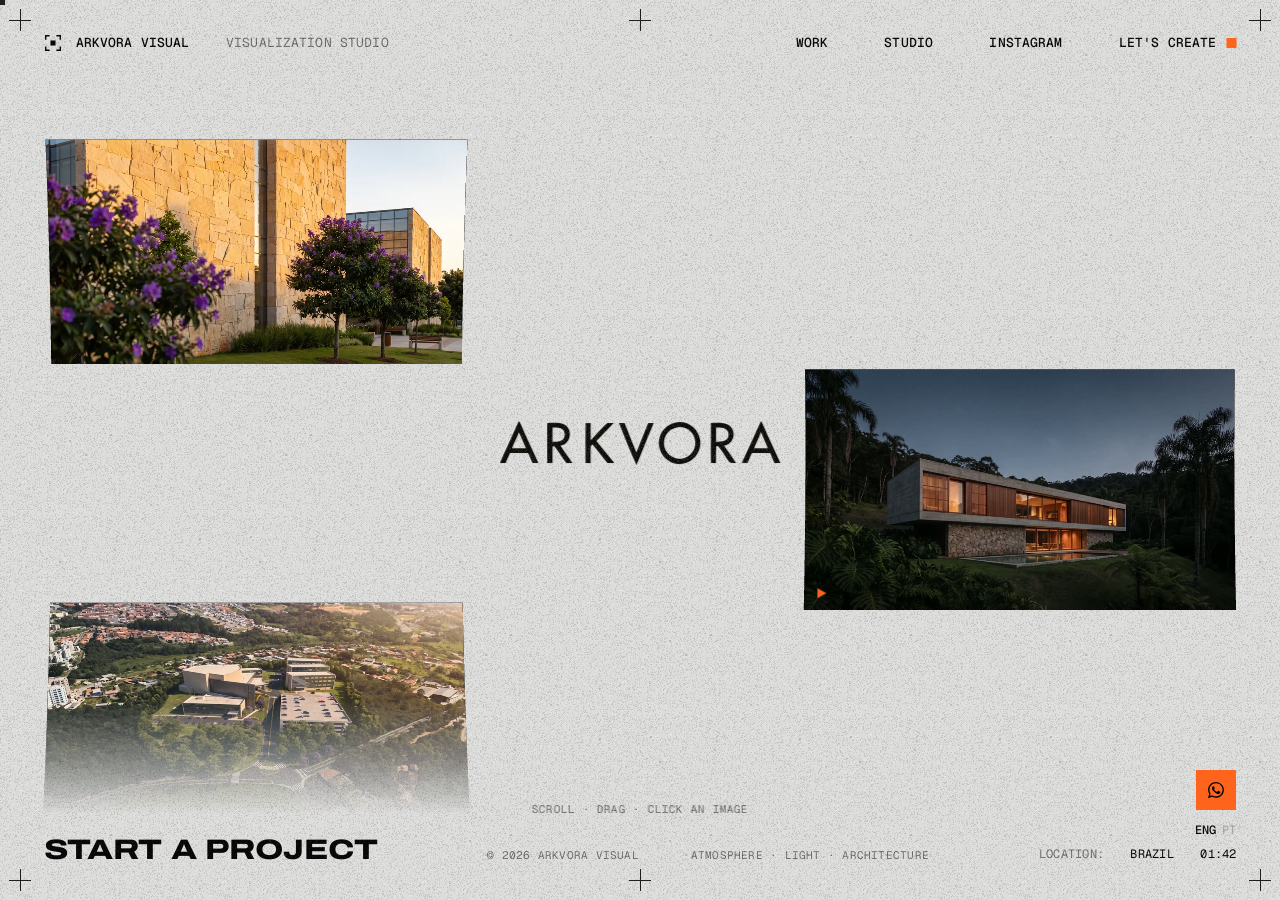
==== index.html @ 7d36c558 "Site Arkvora Visual - primeira publicação Co-Authored-By: Claude Opus 5.5 <noreply@anthropic.com>" ====
<!doctype html>
<html lang="en" data-lang="en">
<head>
  <meta charset="utf-8">
  <meta name="viewport" content="width=device-width, initial-scale=1, viewport-fit=cover">
  <title>Arkvora Visual · Atmosphere, light, architecture</title>
  <meta name="description" content="Arkvora Visual is an architectural visualization studio. Realistic, atmospheric images and films for architects, developers and designers. Brazil, working worldwide.">
  <meta property="og:title" content="Arkvora Visual · Atmosphere, light, architecture">
  <meta property="og:description" content="Realistic, atmospheric images and films for architecture.">
  <meta property="og:image" content="assets/video/poster.jpg">
  <meta name="theme-color" content="#DBDBDA">
  <link rel="icon" href="assets/favicon.svg" type="image/svg+xml">
  <link rel="preconnect" href="https://fonts.googleapis.com">
  <link rel="preconnect" href="https://fonts.gstatic.com" crossorigin>
  <link href="https://fonts.googleapis.com/css2?family=Archivo:wdth,wght@125,800&family=Inter+Tight:wght@400;500;600&family=Geist+Mono:wght@400;500&display=swap" rel="stylesheet">
  <link rel="stylesheet" href="estilo.css">
</head>
<body>

<!-- Loader: contador e a marca se montando -->
<div class="loader" aria-hidden="true">
  <img class="loader-marca" src="assets/logo-escura.svg" alt="">
  <span class="cantos loader-moldura"><i></i><i></i><i></i><i></i></span>
  <span class="loader-num">000</span>
</div>

<!-- Mesa: as imagens flutuam aqui (montadas pelo app.js) -->
<main class="mesa" aria-label="Selected work">
  <h1 class="marca-central">
    <img src="assets/logo.svg" alt="Arkvora">
    <span class="sr"><span lang="en">Architecture, before it exists.</span><span lang="pt">Arquitetura, antes de existir.</span></span>
  </h1>
  <p class="frase-central" aria-hidden="true"><span lang="en">Architecture, before it exists.</span><span lang="pt">Arquitetura, antes de existir.</span></p>
</main>

<div class="rotulo-hover" aria-hidden="true"><span class="rh-num"></span><span class="rh-nome"></span></div>
<div class="cursor" aria-hidden="true"><span></span></div>

<!-- Cruzes de enquadramento nos cantos e no meio do topo e da base -->
<div class="miras" aria-hidden="true"><i></i><i></i><i></i><i></i><i></i><i></i></div>

<header class="topo">
  <div class="topo-esq">
    <a href="#" class="monograma" aria-label="Arkvora, home" data-fechar>
      <svg viewBox="0 0 64 64" aria-hidden="true"><path class="mg-cantos" d="M6 20V6h14M44 6h14v14M58 44v14H44M20 58H6V44" fill="none" stroke="currentColor" stroke-width="5"/><rect class="mg-volume" x="23" y="23" width="18" height="18" fill="currentColor"/></svg>
    </a>
    <span class="topo-nome">Arkvora Visual <span class="topo-desc"><span lang="en">Visualization studio</span><span lang="pt">Estúdio de visualização</span></span></span>
  </div>
  <nav class="menu" aria-label="Main">
    <a href="#work" data-abrir="work"><span lang="en">Work</span><span lang="pt">Projetos</span></a>
    <a href="#studio" data-abrir="studio"><span lang="en">Studio</span><span lang="pt">Estúdio</span></a>
    <a href="" class="link-insta" target="_blank" rel="noopener">Instagram</a>
    <a href="#contact" data-abrir="contact" class="menu-cta"><span lang="en">Let's create</span><span lang="pt">Vamos criar</span><i aria-hidden="true"></i></a>
  </nav>
</header>

<footer class="base">
  <button type="button" class="pergunta" data-abrir="contact"><span lang="en">Start a project</span><span lang="pt">Comece um projeto</span></button>
  <p class="base-meio">© <span data-ano></span> Arkvora Visual <span class="sep"></span> <span lang="en">Atmosphere · Light · Architecture</span><span lang="pt">Atmosfera · Luz · Arquitetura</span></p>
  <div class="base-dir">
    <div class="idioma" role="group" aria-label="Language">
      <button type="button" data-set-lang="en" aria-pressed="true">Eng</button>
      <button type="button" data-set-lang="pt" aria-pressed="false">Pt</button>
    </div>
    <p class="relogio"><span class="rl-rot"><span lang="en">Location:</span><span lang="pt">Local:</span></span> <span><span lang="en">Brazil</span><span lang="pt">Brasil</span></span> <span data-relogio>--:--</span></p>
  </div>
</footer>

<p class="dica" aria-hidden="true"><span lang="en">scroll · drag · click an image</span><span lang="pt">role · arraste · clique numa imagem</span></p>

<!-- Painel de projeto -->
<section class="painel painel--projeto" id="projeto" role="dialog" aria-modal="true" aria-labelledby="pj-titulo" hidden>
  <div class="pj-topo">
    <span class="pj-num mono"></span>
    <h2 id="pj-titulo" class="pj-titulo"></h2>
    <dl class="ficha mono"></dl>
  </div>
  <div class="pj-galeria" data-cursor="drag"></div>
  <div class="pj-rodape mono">
    <button type="button" class="pj-ant">← <span lang="en">previous</span><span lang="pt">anterior</span></button>
    <span class="pj-contador"></span>
    <button type="button" class="pj-prox"><span lang="en">next project</span><span lang="pt">próximo projeto</span> →</button>
  </div>
  <button type="button" class="fechar mono" data-fechar aria-label="Close">close ×</button>
</section>

<!-- Painel índice de projetos (menu "Work") -->
<section class="painel painel--texto" id="work" role="dialog" aria-modal="true" aria-labelledby="wk-titulo" hidden>
  <div class="texto-grade">
    <p class="mono rotulo">— <span lang="en">Selected work</span><span lang="pt">Projetos selecionados</span></p>
    <h2 id="wk-titulo" class="sr"><span lang="en">Work</span><span lang="pt">Projetos</span></h2>
    <ol class="indice"></ol>
  </div>
  <img class="indice-previa" alt="" aria-hidden="true">
  <button type="button" class="fechar mono" data-fechar aria-label="Close">close ×</button>
</section>

<!-- Painel estúdio -->
<section class="painel painel--texto" id="studio" role="dialog" aria-modal="true" aria-labelledby="st-titulo" hidden>
  <!-- Manifesto em tela cheia: o texto fica parado e as palavras acendem com a rolagem -->
  <section class="mf" aria-labelledby="st-titulo">
    <div class="mf-palco">
      <p class="mono rotulo mf-rot">01 — <span lang="en">Manifesto</span><span lang="pt">Manifesto</span></p>
      <h2 id="st-titulo" class="mf-texto">
        <span lang="en">Every project begins as an idea only the architect can see. Our work is to make everyone else see it too. <em>We don't render buildings. We photograph what hasn't been built yet.</em> We choose the hour, the season, the side the light comes from, as a photographer would standing before the finished work. Artificial intelligence is a tool, not the author: it speeds up the process, but the eye remains an architect's. We work alongside offices, never in their place. The project is yours; we make sure it convinces before the first stone is laid.</span>
        <span lang="pt">Todo projeto começa como uma ideia que só o arquiteto consegue ver. Nosso trabalho é fazer os outros verem também. <em>Não renderizamos prédios. Fotografamos o que ainda não foi construído.</em> Escolhemos a hora do dia, a estação, o lado de onde vem a luz, como faria um fotógrafo diante da obra pronta. A inteligência artificial é ferramenta, não autora: ela acelera o processo, mas o olhar continua sendo de arquiteto. Trabalhamos ao lado dos escritórios, nunca no lugar deles. O projeto é seu; nós cuidamos para que ele convença antes da primeira pedra.</span>
      </h2>
      <div class="mf-pe mono">
        <span class="mf-assina"><span lang="en">Atmosphere · Light · Architecture</span><span lang="pt">Atmosfera · Luz · Arquitetura</span></span>
        <span class="mf-prog" aria-hidden="true"><i></i></span>
        <span class="mf-dica"><span lang="en">scroll</span><span lang="pt">role</span> ↓</span>
      </div>
    </div>
  </section>

  <div class="texto-grade">
    <!-- Filme manifesto: vídeo vertical (9:16) com som -->
    <div class="manif">
      <div class="manif-texto">
        <p class="mono rotulo">02 — <span lang="en">Film</span><span lang="pt">Filme</span></p>
        <p class="manif-chamada"><span lang="en">The manifesto, out loud.</span><span lang="pt">O manifesto, em voz alta.</span></p>
        <p class="corpo"><span lang="en">How we see architecture before it exists.</span><span lang="pt">Como vemos a arquitetura antes de ela existir.</span></p>
      </div>
      <figure class="manif-video">
        <!-- Português: legenda gravada no vídeo. Inglês: versão dublada, legenda pelo site (track). O app.js troca pelo idioma. -->
        <video class="st-video" src="assets/video/manifesto-falado.mp4" poster="assets/video/manifesto-falado.jpg" muted loop playsinline preload="metadata"
               data-pt="assets/video/manifesto-falado" data-en="assets/video/manifesto-falado-en"
               aria-label="Arkvora Visual manifesto film"></video>
        <button type="button" class="manif-play mono" aria-label="Play with sound"><i aria-hidden="true"></i><span lang="en">Play with sound</span><span lang="pt">Ver com som</span></button>
        <button type="button" class="manif-som mono" aria-pressed="true" hidden><span class="som-on"><span lang="en">Sound on</span><span lang="pt">Som ligado</span></span><span class="som-off"><span lang="en">Sound off</span><span lang="pt">Sem som</span></span></button>
        <span class="manif-barra" aria-hidden="true"><i></i></span>
        <figcaption class="mono"><span lang="en">Manifesto film · English version</span><span lang="pt">Filme manifesto · em português</span></figcaption>
      </figure>
    </div>

    <p class="mono rotulo">03 — <span lang="en">Values</span><span lang="pt">Valores</span></p>
    <ul class="lista">
      <li><strong><span lang="en">Precision</span><span lang="pt">Precisão</span></strong><span><span lang="en">Architecture represented with technical fidelity.</span><span lang="pt">Arquitetura representada com fidelidade técnica.</span></span></li>
      <li><strong><span lang="en">Atmosphere</span><span lang="pt">Atmosfera</span></strong><span><span lang="en">Images that convey sensation and place.</span><span lang="pt">Imagens que transmitem sensação e ambiente.</span></span></li>
      <li><strong><span lang="en">Narrative</span><span lang="pt">Narrativa</span></strong><span><span lang="en">Every image tells a story about the space.</span><span lang="pt">Cada imagem conta uma história sobre o espaço.</span></span></li>
      <li><strong><span lang="en">Aesthetics</span><span lang="pt">Estética</span></strong><span><span lang="en">Composition treated as architectural photography.</span><span lang="pt">Composição tratada como fotografia arquitetônica.</span></span></li>
    </ul>

    <p class="mono rotulo">04 — <span lang="en">Services</span><span lang="pt">Serviços</span></p>
    <ul class="lista">
      <li><strong><span lang="en">Stills</span><span lang="pt">Imagens</span></strong><span><span lang="en">Exterior views with real light, season and time of day.</span><span lang="pt">Vistas externas com luz real, estação e hora do dia.</span></span></li>
      <li><strong><span lang="en">Films</span><span lang="pt">Filmes</span></strong><span><span lang="en">Cinematic films and reels, from drone to detail.</span><span lang="pt">Filmes e reels cinematográficos, do drone ao detalhe.</span></span></li>
      <li><strong><span lang="en">Interiors</span><span lang="pt">Interiores</span></strong><span><span lang="en">Materials, joinery and lighting shown as they will feel.</span><span lang="pt">Materiais, marcenaria e iluminação como vão ser sentidos.</span></span></li>
      <li><strong><span lang="en">Campaigns</span><span lang="pt">Campanhas</span></strong><span><span lang="en">Launch packages for developers: stills, film and social.</span><span lang="pt">Pacotes de lançamento para incorporadoras: imagem, filme e redes.</span></span></li>
    </ul>

    <p class="mono rotulo">05 — <span lang="en">Process</span><span lang="pt">Processo</span></p>
    <ol class="lista lista--num">
      <li><strong>Briefing</strong><span><span lang="en">Drawings, model and references. We agree on views and deadline.</span><span lang="pt">Desenhos, modelo e referências. Combinamos vistas e prazo.</span></span></li>
      <li><strong><span lang="en">Master view</span><span lang="pt">Mestra</span></strong><span><span lang="en">One hero image sets light, materials and mood.</span><span lang="pt">Uma imagem principal define luz, materiais e clima.</span></span></li>
      <li><strong><span lang="en">Views</span><span lang="pt">Vistas</span></strong><span><span lang="en">The approved look extends to every other view and film.</span><span lang="pt">O visual aprovado se estende às outras vistas e ao filme.</span></span></li>
      <li><strong><span lang="en">Delivery</span><span lang="pt">Entrega</span></strong><span><span lang="en">Final files in 4K, ready for print, web and social.</span><span lang="pt">Arquivos finais em 4K, prontos para impressão, web e redes.</span></span></li>
    </ol>
    <button type="button" class="pergunta pergunta--painel" data-abrir="contact"><span lang="en">start a project?</span><span lang="pt">vamos começar?</span></button>
  </div>
  <button type="button" class="fechar mono" data-fechar aria-label="Close">close ×</button>
</section>

<!-- Painel contato -->
<section class="painel painel--texto" id="contact" role="dialog" aria-modal="true" aria-labelledby="ct-titulo" hidden>
  <div class="texto-grade">
    <p class="mono rotulo">— <span lang="en">Contact</span><span lang="pt">Contato</span></p>
    <h2 id="ct-titulo" class="manifesto"><span lang="en">Start a project.</span><span lang="pt">Comece um projeto.</span></h2>
    <p class="corpo"><span lang="en">Send the basics. We reply within one business day.</span><span lang="pt">Mande o básico. Respondemos em até um dia útil.</span></p>
    <form class="form" novalidate>
      <label class="campo"><span><span lang="en">Name</span><span lang="pt">Nome</span></span><input name="nome" autocomplete="name" required></label>
      <label class="campo"><span><span lang="en">Office</span><span lang="pt">Escritório</span></span><input name="escritorio" autocomplete="organization"></label>
      <label class="campo"><span>E-mail</span><input name="email" type="email" autocomplete="email" required></label>
      <label class="campo"><span><span lang="en">Project type</span><span lang="pt">Tipo de projeto</span></span>
        <select name="tipo"><option>Exterior</option><option>Interior</option><option>Film / Filme</option><option>Campaign / Campanha</option></select></label>
      <label class="campo campo--inteiro"><span><span lang="en">Deadline</span><span lang="pt">Prazo</span></span><input name="prazo"></label>
      <label class="campo campo--inteiro"><span><span lang="en">Message</span><span lang="pt">Mensagem</span></span><textarea name="mensagem" rows="3" required></textarea></label>
      <input type="text" name="_honey" class="pote" tabindex="-1" autocomplete="off" aria-hidden="true">
      <button type="submit" class="enviar campo--inteiro"><span lang="en">send →</span><span lang="pt">enviar →</span></button>
      <p class="form-status mono campo--inteiro" role="status" aria-live="polite"></p>
    </form>
    <ul class="canais mono">
      <li><a href="mailto:contato.arkvora@gmail.com">contato.arkvora@gmail.com</a></li>
      <li><a class="link-whats" target="_blank" rel="noopener">whatsapp +55 24 99224-3750</a></li>
      <li><a class="link-insta" target="_blank" rel="noopener">@arkvora.visual</a></li>
    </ul>
  </div>
  <button type="button" class="fechar mono" data-fechar aria-label="Close">close ×</button>
</section>

<a class="whats" target="_blank" rel="noopener" aria-label="WhatsApp">
  <svg viewBox="0 0 32 32" aria-hidden="true"><path fill="currentColor" d="M16 3C9 3 3.3 8.6 3.3 15.6c0 2.4.7 4.7 1.9 6.7L3 29l6.9-2.1c1.9 1 4 1.6 6.1 1.6 7 0 12.7-5.6 12.7-12.6S23 3 16 3Zm0 23.1c-1.9 0-3.8-.5-5.4-1.5l-.4-.2-4.1 1.2 1.3-4-.3-.4a10.4 10.4 0 0 1-1.6-5.6C5.5 9.8 10.2 5.2 16 5.2s10.5 4.6 10.5 10.4S21.8 26.1 16 26.1Zm5.8-7.8c-.3-.2-1.9-.9-2.2-1-.3-.1-.5-.2-.7.2-.2.3-.8 1-1 1.2-.2.2-.4.2-.7.1-.3-.2-1.3-.5-2.5-1.6-.9-.8-1.6-1.8-1.7-2.1-.2-.3 0-.5.1-.6l.5-.6.3-.5c.1-.2 0-.4 0-.6l-1-2.4c-.3-.6-.5-.5-.7-.5h-.6c-.2 0-.6.1-.9.4-.3.3-1.2 1.1-1.2 2.8s1.2 3.2 1.4 3.4c.2.2 2.4 3.6 5.7 5 .8.4 1.4.6 1.9.7.8.3 1.6.2 2.2.1.7-.1 1.9-.8 2.2-1.5.3-.7.3-1.4.2-1.5-.1-.2-.3-.3-.6-.4Z"/></svg>
</a>

<script src="assets/midia.js"></script>
<script src="config.js"></script>
<script src="app.js"></script>
</body>
</html>
---- estilo.css ----
/* Arkvora v4 · mesa de fotos e takes, visual inspirado na runrobrun */
:root {
  --fundo: #EDEBE6;
  --tinta: #0E0E0C;
  --cinza: #8A8780;
  --cinza-claro: #C9C6BF;
  --acento: #C8A46A;
  --sans: "Geist", system-ui, sans-serif;
  --mono: "Geist Mono", ui-monospace, monospace;
  --serif: "Instrument Serif", Georgia, serif;
  --m: clamp(16px, 1.6vw, 28px);
  --ease: cubic-bezier(.2, .7, .1, 1);
}
*, *::before, *::after { box-sizing: border-box; }
html, body { margin: 0; height: 100%; }
body {
  background: var(--fundo); color: var(--tinta);
  font: 500 13px/1.35 var(--sans); letter-spacing: -.01em;
  overflow: hidden; overscroll-behavior: none; -webkit-font-smoothing: antialiased;
}
a { color: inherit; text-decoration: none; }
button { font: inherit; color: inherit; background: none; border: 0; padding: 0; cursor: pointer; }
img, video { display: block; max-width: 100%; }
.mono { font-family: var(--mono); font-weight: 400; letter-spacing: 0; }
.sr { position: absolute; width: 1px; height: 1px; overflow: hidden; clip: rect(0 0 0 0); white-space: nowrap; }
html:not([data-lang="pt"]) [lang="pt"], html[data-lang="pt"] [lang="en"] { display: none !important; }
:focus-visible { outline: 1px solid var(--acento); outline-offset: 3px; }

/* Grão leve de papel */
body::after {
  content: ""; position: fixed; inset: 0; z-index: 80; pointer-events: none; opacity: .05;
  background-image: url("data:image/svg+xml,%3Csvg xmlns='http://www.w3.org/2000/svg' width='160' height='160'%3E%3Cfilter id='n'%3E%3CfeTurbulence type='fractalNoise' baseFrequency='.9' numOctaves='2'/%3E%3C/filter%3E%3Crect width='100%25' height='100%25' filter='url(%23n)'/%3E%3C/svg%3E");
}

/* ── Mesa ─────────────────────────────────────────────────────────────── */
.mesa { position: fixed; inset: 0; overflow: hidden; cursor: grab; touch-action: none; background: var(--fundo); }
.mesa.arrastando { cursor: grabbing; }
.peca {
  position: absolute; left: 0; top: 0; margin: 0; padding: 0; border: 0; background: var(--cinza-claro);
  will-change: transform; cursor: pointer; overflow: hidden; transform-origin: 50% 50%; backface-visibility: hidden;
  transition: opacity .5s var(--ease), filter .5s var(--ease);
}
.peca img, .peca video, .peca canvas { position: absolute; inset: 0; width: 100%; height: 100%; object-fit: cover; }
.peca canvas { image-rendering: pixelated; pointer-events: none; }
.peca canvas.gl { image-rendering: auto; z-index: 1; }
.peca.gl-on { background: transparent; }
.peca.gl-on > img, .peca.gl-on > video { opacity: 0; }
.mesa.focando .peca:not(.ativa) { opacity: .72; filter: grayscale(.5); }
.peca--video::after { content: "▶"; position: absolute; left: 8px; bottom: 6px; font: 10px var(--mono); color: #fff; mix-blend-mode: difference; }

.marca-central {
  position: absolute; left: 50%; top: 50%; z-index: 2; margin: 0;
  width: min(22vw, 340px); transform: translate(-50%, -50%);
  mix-blend-mode: difference; pointer-events: none;
}
.marca-central img { width: 100%; height: auto; display: block; }
.marca-central { opacity: 0; }
.marca-central.viva { opacity: 1; }
.marca-fatia { position: absolute; left: 0; top: 0; opacity: 0; will-change: transform, clip-path; }
.frase-central { opacity: 0; transition: opacity .8s var(--ease) .1s; }
.marca-pousou .frase-central { opacity: 1; }
.frase-central {
  position: absolute; left: 50%; top: calc(50% + min(2.2vw, 34px)); z-index: 2; margin: 0;
  transform: translateX(-50%); font: 400 12px var(--mono); color: var(--fundo);
  mix-blend-mode: difference; pointer-events: none; white-space: nowrap;
}

/* Rótulo que segue o cursor sobre uma imagem */
.rotulo-hover {
  position: fixed; left: 0; top: 0; z-index: 30; pointer-events: none;
  display: flex; gap: 8px; font: 500 12px var(--sans); color: var(--tinta);
  background: var(--fundo); padding: 4px 7px; opacity: 0; transition: opacity .25s;
}
.rotulo-hover.visivel { opacity: 1; }
.rh-num { font-family: var(--mono); color: var(--cinza); }

/* Cursor */
.cursor { position: fixed; left: 0; top: 0; z-index: 90; pointer-events: none; width: 10px; height: 10px; margin: -5px 0 0 -5px; }
.cursor span { display: block; width: 100%; height: 100%; background: var(--tinta); mix-blend-mode: difference; transition: transform .3s var(--ease); }
.cursor.sobre span { transform: scale(2.2); background: var(--acento); }
@media (hover: none), (pointer: coarse) { .cursor, .rotulo-hover { display: none; } }
@media (hover: hover) and (pointer: fine) { .mesa, .peca, .pj-galeria { cursor: none; } }

/* ── Topo e base ──────────────────────────────────────────────────────── */
.topo, .base { position: fixed; left: 0; right: 0; z-index: 40; display: flex; justify-content: space-between; padding: var(--m); pointer-events: none; }
.topo { top: 0; align-items: flex-start; }
.base { bottom: 0; align-items: flex-end; padding-bottom: max(var(--m), env(safe-area-inset-bottom)); }
.topo > *, .base > * { pointer-events: auto; }
.monograma { width: 22px; height: 22px; display: block; }
.monograma svg { width: 100%; height: 100%; }
.monograma svg * { transform-box: view-box; transform-origin: 50% 50%; transition: transform .5s var(--ease); }
.monograma:hover .mg-cantos, .monograma:focus-visible .mg-cantos { transform: scale(.82); }
.monograma:hover .mg-volume, .monograma:focus-visible .mg-volume { transform: scale(1.12); }
@media (prefers-reduced-motion: reduce) { .monograma svg * { transition: none; } }
.menu { display: flex; gap: .55em; font-size: 14px; font-weight: 600; }
.menu a { position: relative; transition: color .3s; }
.menu a:hover, .menu a[aria-current] { color: var(--cinza); }
.pergunta { font: 600 clamp(22px, 2vw, 30px)/1 var(--sans); letter-spacing: -.03em; transition: color .3s; }
.pergunta:hover { color: var(--acento); }
.base-meio { margin: 0; font: 400 10px var(--mono); color: var(--cinza); align-self: flex-end; }
.sep { margin: 0 .5em; }
.base-dir { display: grid; justify-items: end; gap: 4px; font: 400 10px var(--mono); }
.idioma { display: flex; gap: 6px; }
.idioma button { font: 500 10px var(--mono); color: var(--cinza-claro); }
.idioma button[aria-pressed="true"] { color: var(--tinta); }
.relogio { margin: 0; }
.dica { position: fixed; left: 50%; bottom: calc(var(--m) + 34px); transform: translateX(-50%); z-index: 40; margin: 0; font: 400 10px var(--mono); color: var(--cinza); transition: opacity .6s; pointer-events: none; }
.dica.some { opacity: 0; }
@media (max-width: 760px) {
  .base-meio { display: none; }
  .menu { font-size: 13px; }
}

/* ── Loader ───────────────────────────────────────────────────────────── */
.loader { position: fixed; inset: 0; z-index: 100; background: var(--fundo); display: grid; place-items: center; transition: clip-path 1.1s var(--ease); clip-path: inset(0 0 0 0); }
.loader.saiu { clip-path: inset(0 0 100% 0); }
.loader-marca { width: min(46vw, 760px); clip-path: inset(0 100% 0 0); transition: clip-path 1.2s var(--ease); }
.loader.montando .loader-marca { clip-path: inset(0 0 0 0); }
.loader-num { position: absolute; left: var(--m); bottom: var(--m); font: 400 clamp(48px, 8vw, 120px)/1 var(--mono); letter-spacing: -.04em; }

/* ── Moldura (cantos do visor), compartilhada ───────────────────────── */
.cantos { position: absolute; pointer-events: none; --cl: 18px; --cw: 2px; }
.cantos i { position: absolute; width: var(--cl); height: var(--cl); border: 0 solid currentColor; }
.cantos i:nth-child(1) { left: 0; top: 0; border-width: var(--cw) 0 0 var(--cw); }
.cantos i:nth-child(2) { right: 0; top: 0; border-width: var(--cw) var(--cw) 0 0; }
.cantos i:nth-child(3) { right: 0; bottom: 0; border-width: 0 var(--cw) var(--cw) 0; }
.cantos i:nth-child(4) { left: 0; bottom: 0; border-width: 0 0 var(--cw) var(--cw); }

/* Loader: a moldura sai das bordas da tela e fecha sobre o nome conforme o contador sobe */
.loader { --p: 0; --lw: min(46vw, 760px); }
.loader-moldura {
  --cl: clamp(22px, 2.6vw, 44px); --cw: 3px;
  --fx: calc((100vw - var(--lw)) / 2 - 3vw); --fy: calc((100vh - var(--lw) * .1616) / 2 - 3vw);
  left: calc(var(--m) + (var(--fx) - var(--m)) * var(--p)); right: calc(var(--m) + (var(--fx) - var(--m)) * var(--p));
  top: calc(var(--m) + (var(--fy) - var(--m)) * var(--p)); --b0: calc(var(--m) + clamp(48px, 8vw, 120px) + 16px);
  bottom: calc(var(--b0) + (var(--fy) - var(--b0)) * var(--p));
  transition: opacity .4s;
}
.loader.saiu .loader-moldura { opacity: 0; }

/* Hover nas fotos: os cantos entram e enquadram a imagem */
.peca .cantos { inset: 22px; z-index: 2; color: #fff; mix-blend-mode: difference; opacity: 0; transition: inset .5s var(--ease), opacity .35s; }
.peca.ativa .cantos { inset: 10px; opacity: 1; }
@media (prefers-reduced-motion: reduce) { .peca .cantos { transition: opacity .2s; } }

/* ── Painéis ──────────────────────────────────────────────────────────── */
.painel {
  position: fixed; inset: 0; z-index: 60; background: var(--fundo); overflow-y: auto; overscroll-behavior: contain;
  clip-path: inset(var(--ci, 50% 50% 50% 50%)); transition: clip-path .9s var(--ease);
}
.painel.aberto { clip-path: inset(0 0 0 0); }
.painel[hidden] { display: none; }
.fechar { position: fixed; top: var(--m); right: var(--m); z-index: 2; font-size: 12px; background: var(--fundo); padding: 4px 6px; }
.fechar:hover { color: var(--acento); }

/* Projeto */
.painel--projeto { display: grid; grid-template-rows: auto 1fr auto; overflow: hidden; }
.pj-topo { display: grid; grid-template-columns: 1fr auto; align-items: end; gap: 8px 40px; padding: calc(var(--m) + 44px) var(--m) 24px; }
.pj-num { grid-column: 1 / -1; font-size: 12px; color: var(--cinza); }
.pj-titulo { margin: 0; font: 400 clamp(44px, 7vw, 120px)/.9 var(--serif); letter-spacing: -.02em; }
.ficha { display: grid; grid-template-columns: auto auto; gap: 3px 16px; margin: 0; font-size: 11px; }
.ficha dt { color: var(--cinza); text-transform: uppercase; }
.ficha dd { margin: 0; }
.pj-galeria { display: flex; gap: 12px; padding: 0 var(--m); overflow-x: auto; overflow-y: hidden; scrollbar-width: none; align-items: stretch; min-height: 0; }
.pj-galeria::-webkit-scrollbar { display: none; }
.pj-galeria figure { flex: 0 0 auto; margin: 0; height: 100%; position: relative; overflow: hidden; background: var(--cinza-claro); }
.pj-galeria img { height: 100%; width: auto; max-width: none; object-fit: cover; user-select: none; -webkit-user-drag: none; }
.pj-galeria figcaption { position: absolute; left: 8px; bottom: 6px; font: 10px var(--mono); color: #fff; mix-blend-mode: difference; }
.pj-rodape { display: flex; justify-content: space-between; align-items: center; padding: 16px var(--m) calc(var(--m) + 4px); font-size: 12px; }
.pj-rodape button:hover { color: var(--acento); }
.pj-contador { color: var(--cinza); }
@media (max-width: 760px) {
  .pj-topo { grid-template-columns: 1fr; }
  .pj-galeria { scroll-snap-type: x mandatory; }
  .pj-galeria figure { scroll-snap-align: center; }
}

/* Texto (estúdio e contato) */
.texto-grade { width: min(980px, 100%); margin: 0 auto; padding: calc(var(--m) + 80px) var(--m) 120px; }
.rotulo { font-size: 11px; color: var(--cinza); margin: 64px 0 18px; text-transform: uppercase; }
.rotulo:first-child { margin-top: 0; }
.manifesto { margin: 0 0 28px; font: 400 clamp(40px, 6vw, 92px)/.98 var(--serif); letter-spacing: -.02em; text-wrap: balance; }
.corpo { max-width: 560px; font: 400 17px/1.5 var(--sans); color: #3a3935; margin: 0; }
.st-video { width: 100%; aspect-ratio: 16 / 9; object-fit: cover; margin-top: 48px; background: var(--cinza-claro); }
.lista { list-style: none; margin: 0; padding: 0; border-top: 1px solid var(--cinza-claro); }
.lista li { display: grid; grid-template-columns: minmax(140px, 260px) 1fr; gap: 6px 24px; padding: 16px 0; border-bottom: 1px solid var(--cinza-claro); font: 400 15px/1.45 var(--sans); }
.lista strong { font: 400 28px/1 var(--serif); }
.lista span { color: #3a3935; }
.lista--num { counter-reset: n; }
.lista--num strong::before { counter-increment: n; content: counter(n, decimal-leading-zero) "  "; font: 400 11px var(--mono); color: var(--cinza); vertical-align: middle; }
.pergunta--painel { margin-top: 72px; font-size: clamp(32px, 4vw, 56px); }
@media (max-width: 640px) { .lista li { grid-template-columns: 1fr; } }

.form { display: grid; grid-template-columns: 1fr 1fr; gap: 18px 24px; margin-top: 40px; }
.campo { display: grid; gap: 6px; font: 400 11px var(--mono); color: var(--cinza); text-transform: uppercase; }
.campo--inteiro { grid-column: 1 / -1; }
.campo input, .campo textarea, .campo select {
  font: 500 17px var(--sans); color: var(--tinta); text-transform: none; background: transparent;
  border: 0; border-bottom: 1px solid var(--cinza-claro); border-radius: 0; padding: 8px 0; resize: vertical; width: 100%;
}
.campo input:focus, .campo textarea:focus, .campo select:focus { outline: none; border-bottom-color: var(--tinta); }
.campo.erro input, .campo.erro textarea { border-bottom-color: #c0564a; }
.enviar { justify-self: start; font: 600 clamp(26px, 3vw, 40px)/1 var(--sans); letter-spacing: -.03em; margin-top: 12px; transition: color .3s; }
.enviar:hover { color: var(--acento); }
.enviar[disabled] { opacity: .5; }
.pote { position: absolute; left: -9999px; }
.form-status { min-height: 1.2em; margin: 0; font-size: 12px; }
.form-status.ok { color: #7a6233; }
.form-status.falha { color: #c0564a; }
.canais { list-style: none; display: flex; flex-wrap: wrap; gap: 8px 28px; margin: 56px 0 0; padding: 18px 0 0; border-top: 1px solid var(--cinza-claro); font-size: 12px; }
.canais a:hover { color: var(--acento); }
@media (max-width: 640px) { .form { grid-template-columns: 1fr; } }

/* WhatsApp: discreto, quadrado, no canto */
.whats {
  position: fixed; right: var(--m); bottom: calc(var(--m) + 46px); z-index: 45;
  width: 40px; height: 40px; display: grid; place-items: center; background: var(--tinta); color: var(--fundo);
  transition: background .3s, transform .3s var(--ease);
}
.whats:hover { background: #25d366; transform: translateY(-2px); }
.whats svg { width: 20px; height: 20px; }
body.painel-aberto .whats { opacity: 0; pointer-events: none; }

@media (prefers-reduced-motion: reduce) {
  *, *::before, *::after { transition-duration: .01ms !important; animation: none !important; }
}

/* Menu e rodapé invertem a cor sobre as fotos (legíveis em qualquer fundo) */
.topo, .base, .dica { mix-blend-mode: difference; color: var(--fundo); }
.base-meio, .dica, .idioma button { color: #77746d; }
.idioma button[aria-pressed="true"] { color: var(--fundo); }
.menu a:hover, .pergunta:hover { color: var(--fundo); opacity: .55; }

@media (max-width: 760px) { .marca-central { width: 46vw; } .frase-central { top: calc(50% + 6vw); } }


/* ══ v4 ═════════════════════════════════════════════════════════════════ */
:root {
  --fundo: #DBDBDA;
  --tinta: #1F1F1E;
  --preto: #050505;
  --cinza: #6F6F6C;
  --cinza-claro: #A9A9A6;
  --acento: #B8894A;
  --sans: "Inter Tight", system-ui, sans-serif;
  --display: "Archivo", "Inter Tight", sans-serif;
  --m: clamp(16px, 3.4vw, 50px);
}
body { font: 500 13px/1.35 var(--sans); }
body::after { opacity: .07; }

/* Cruzes "+" nos cantos e no centro do topo e da base */
.miras { position: fixed; inset: 0; z-index: 41; pointer-events: none; }
.miras i { position: absolute; width: 22px; height: 22px; margin: -11px 0 0 -11px; }
.miras i::before, .miras i::after { content: ""; position: absolute; background: var(--tinta); }
.miras i::before { left: 50%; top: 0; width: 1px; height: 100%; }
.miras i::after { top: 50%; left: 0; height: 1px; width: 100%; }
.miras i:nth-child(1) { left: 20px; top: 20px; }
.miras i:nth-child(2) { left: 50%; top: 20px; }
.miras i:nth-child(3) { left: calc(100% - 20px); top: 20px; }
.miras i:nth-child(4) { left: 20px; top: calc(100% - 20px); }
.miras i:nth-child(5) { left: 50%; top: calc(100% - 20px); }
.miras i:nth-child(6) { left: calc(100% - 20px); top: calc(100% - 20px); }

/* Topo: tudo em mono caixa alta, espaçado, sem vírgulas */
.topo { padding: 34px var(--m) 0; align-items: center; }
.topo-esq { display: flex; align-items: center; gap: 14px; }
.monograma { width: 18px; height: 18px; }
.topo-nome, .menu, .base-meio, .base-dir, .rotulo-hover, .dica, .pj-num, .ficha, .pj-rodape, .fechar, .rotulo, .canais, .form-status {
  font-family: var(--mono); text-transform: uppercase;
}
.topo-nome { font-size: 13px; font-weight: 500; letter-spacing: .01em; color: var(--tinta); }
.topo-desc { margin-left: 2.2em; color: var(--cinza); font-weight: 400; }
.menu { gap: clamp(28px, 4.4vw, 64px); font-size: 13px; font-weight: 500; letter-spacing: .01em; }
.menu a { display: inline-flex; align-items: center; gap: 10px; }
.menu a:hover { color: var(--cinza); }
.menu-cta i { width: 10px; height: 10px; background: var(--acento); display: inline-block; }

/* Base */
.base { padding: 0 var(--m) 38px; align-items: flex-end; }
.pergunta { font: 800 clamp(20px, 2.2vw, 34px)/.9 var(--display); font-stretch: 125%; text-transform: uppercase; letter-spacing: -.01em; color: var(--preto); }
.pergunta:hover { color: var(--acento); }
.base-meio { font-size: 11px; color: var(--cinza); letter-spacing: .02em; }
.base-meio .sep { display: inline-block; width: 2.4em; }
.base-dir { font-size: 12px; gap: 8px; letter-spacing: .02em; }
.relogio { display: flex; gap: 2.2em; }
.rl-rot { color: var(--cinza); }
.idioma button { font-size: 12px; text-transform: uppercase; color: var(--cinza-claro); }
.idioma button[aria-pressed="true"] { color: var(--tinta); }
.dica { font-size: 11px; bottom: 44px; letter-spacing: .02em; }

/* Marca central: sempre por cima das peças, com a interferência */
.marca-central, .frase-central { z-index: 6; }
.frase-central { font-size: 12px; text-transform: uppercase; letter-spacing: .04em; }

/* Rótulo do hover */
.rotulo-hover { font-size: 11px; font-weight: 500; letter-spacing: .02em; background: var(--fundo); color: var(--tinta); padding: 5px 8px; }

/* Peças: nuvem de pontos ultrapassa a borda da foto */
.peca { background: #cfcfcd; }
.peca.gl-on { overflow: visible; background: transparent; }
.peca canvas.gl { inset: auto; left: -15%; top: -15%; width: 130%; height: 130%; z-index: 1; }
.peca.gl-on .cantos { opacity: 0; }

/* Painéis */
.manifesto { font-family: var(--display); font-stretch: 125%; font-weight: 800; text-transform: uppercase; letter-spacing: -.01em; line-height: .95; }
.pj-titulo { font-family: var(--display); font-stretch: 125%; font-weight: 800; text-transform: uppercase; letter-spacing: -.01em; }

@media (max-width: 760px) {
  .topo { padding-top: 26px; }
  .topo-desc, .menu a:not(.menu-cta) { display: none; }
  .base { padding-bottom: 28px; }
  .relogio .rl-rot { display: none; }
  .miras i:nth-child(1), .miras i:nth-child(4) { left: 12px; }
  .miras i:nth-child(3), .miras i:nth-child(6) { left: calc(100% - 12px); }
  .miras i:nth-child(1), .miras i:nth-child(2), .miras i:nth-child(3) { top: 12px; }
  .miras i:nth-child(4), .miras i:nth-child(5), .miras i:nth-child(6) { top: calc(100% - 12px); }
}
.manifesto { font-size: clamp(30px, 4.2vw, 68px); }
.pj-titulo { font-size: clamp(32px, 4.6vw, 80px); line-height: .92; }

/* Topo, base e dica usam mix-blend-mode: difference para continuar legíveis sobre as fotos.
   Por isso as cores abaixo são o inverso do que aparece sobre o fundo #DBDBDA:
   #D6D6D5 aparece quase preto, #6C6C6E aparece cinza, #235290 aparece dourado. */
.topo, .base, .dica { mix-blend-mode: difference; color: #D6D6D5; }
.topo-nome, .pergunta, .menu a { color: #D6D6D5; }
.topo-desc, .base-meio, .rl-rot, .dica, .menu a:hover { color: #6C6C6E; }
.pergunta:hover { color: #235290; }
.menu-cta i { background: #235290; }
.idioma button { color: #323234; }
.idioma button[aria-pressed="true"] { color: #D6D6D5; }
.dica { bottom: 84px; }
@media (max-width: 760px) { .dica { white-space: nowrap; bottom: 78px; font-size: 10px; } }

/* ══ v4.1 · laranja da referência e grão de papel ══════════════════════ */
:root { --acento: #FF641C; }
::selection { background: var(--acento); color: #fff; }

/* Sujeirinha do fundo: textura de pontinhos claros e escuros sobre a página inteira */
body::after { opacity: 1; background: url("assets/grao.png") repeat; background-size: 200px 200px; }

/* Quadradinho do "Let's create" (o marcador do link fica invisível, só reserva o espaço) */
.menu-cta i { background: none !important; visibility: hidden; }
.cta-ponto { position: fixed; left: 0; top: 0; z-index: 42; width: 10px; height: 10px; background: var(--acento); pointer-events: none; transition: opacity .3s; }

/* Detalhes em laranja */
.pergunta:hover, .menu a:hover { color: #6C6C6E; }
.cursor.sobre span { background: var(--acento); mix-blend-mode: normal; }
.rh-num { color: var(--acento); }
.peca--video::after { content: ""; left: 12px; bottom: 12px; width: 0; height: 0; border-style: solid; border-width: 5px 0 5px 9px; border-color: transparent transparent transparent var(--acento); mix-blend-mode: normal; }
.loader-num::after { content: ""; display: inline-block; width: .16em; height: .16em; margin-left: .12em; background: var(--acento); vertical-align: .62em; }
.loader-moldura i { border-color: var(--acento); }
.rotulo { color: var(--acento); }
.enviar:hover, .fechar:hover, .pj-rodape button:hover { color: var(--acento); }
.whats { background: var(--acento); color: var(--preto); }
.whats:hover { background: var(--preto); color: var(--acento); }
.campo.erro input, .campo.erro textarea { border-color: var(--acento); }
/* Grão só no fundo (atrás das fotos), como na referência */
body::after { content: none; }
body, .mesa, .painel, .loader { background-image: url("assets/grao.png"); background-size: 200px 200px; }
.pj-rodape button, .fechar { text-transform: uppercase; }
/* títulos de lista e textos que usavam a serifada da v2 */
.lista strong { font-family: var(--display); font-stretch: 125%; font-weight: 800; text-transform: uppercase; font-size: clamp(18px, 1.7vw, 26px); letter-spacing: -.01em; }
/* Mesa em WebGL (efeito cilindro): as imagens são desenhadas no canvas; as peças em HTML ficam invisíveis, só para clique e hover */
.mesa-gl { position: absolute; inset: 0; width: 100%; height: 100%; z-index: 0; pointer-events: none; }
.mesa.gl-mesa .peca { background: transparent; }
.mesa.gl-mesa .peca > img, .mesa.gl-mesa .peca > video { opacity: 0; }
.mesa.gl-mesa.focando .peca:not(.ativa) { opacity: 1; filter: none; }

/* ══ Manifesto com vídeo vertical ═══════════════════════════════════════ */
.manif { display: grid; grid-template-columns: minmax(0, 1fr) auto; gap: clamp(32px, 5vw, 80px); align-items: start;
         width: min(1240px, calc(100vw - 2 * var(--m))); margin-left: 50%; transform: translateX(-50%); }
.manif-texto { padding-top: 4px; }
.manif .manifesto { font-size: clamp(30px, 3.6vw, 58px); margin-bottom: 32px; }
.manif .corpo { font-size: 17px; max-width: 520px; }
.manif .corpo + .corpo { margin-top: 16px; }
.manif-assina { margin: 40px 0 0; font-size: 12px; letter-spacing: .04em; text-transform: uppercase; color: var(--cinza); }
.manif-video { position: sticky; top: calc(var(--m) + 70px); margin: 0; width: min(46vh, 420px); }
.manif-video .st-video { width: 100%; aspect-ratio: 9 / 16; height: auto; object-fit: cover; margin: 0; background: #cfcfcd; cursor: pointer; }
.manif-play { position: absolute; left: 16px; bottom: 34px; display: inline-flex; align-items: center; gap: 10px; padding: 10px 14px;
              background: var(--fundo); color: var(--tinta); font-size: 12px; font-weight: 500; letter-spacing: .03em; text-transform: uppercase; transition: background .3s, color .3s; }
.manif-play i { width: 0; height: 0; border-style: solid; border-width: 6px 0 6px 10px; border-color: transparent transparent transparent var(--acento); }
.manif-play:hover { background: var(--acento); color: var(--preto); }
.manif-play:hover i { border-left-color: var(--preto); }
.manif-video.tocando .manif-play { opacity: 0; pointer-events: none; }
.manif-som { position: absolute; right: 12px; top: 12px; padding: 6px 9px; background: var(--fundo); font-size: 11px; text-transform: uppercase; letter-spacing: .03em; }
.manif-som[aria-pressed="true"] .som-off, .manif-som[aria-pressed="false"] .som-on { display: none; }
.manif-som[aria-pressed="true"]::before { content: ""; display: inline-block; width: 7px; height: 7px; margin-right: 7px; background: var(--acento); }
.manif-barra { position: absolute; left: 0; right: 0; bottom: 22px; height: 2px; background: rgba(255,255,255,.35); opacity: 0; transition: opacity .3s; }
.manif-video.tocando .manif-barra { opacity: 1; }
.manif-barra i { position: absolute; inset: 0; background: var(--acento); transform-origin: 0 50%; transform: scaleX(0); }
.manif-video figcaption { margin-top: 8px; font-size: 11px; color: var(--cinza); text-transform: uppercase; letter-spacing: .03em; }
.manif-video .manif-barra { bottom: calc(11px + 8px + 1.3em); }
@media (max-width: 860px) {
  .manif { grid-template-columns: 1fr; width: auto; margin-left: 0; transform: none; }
  .manif-video { position: relative; top: 0; width: min(100%, 420px); justify-self: center; order: 2; }
  .manif-texto { order: 1; }
}

/* ══ Respiro do topo e da base ══════════════════════════════════════════
   As imagens somem suavemente nas faixas do menu e do rodapé, para o texto fixo
   (Start a project, relógio, dica) nunca ficar em cima de uma foto. A máscara fica
   na mesa inteira, que mostra por trás o fundo do body (mesma cor e mesmo grão). */
.mesa {
  --t0: 64px; --t1: 150px; --b0: 86px; --b1: 200px;
  -webkit-mask-image: linear-gradient(to bottom, transparent var(--t0), #000 var(--t1), #000 calc(100% - var(--b1)), transparent calc(100% - var(--b0)));
          mask-image: linear-gradient(to bottom, transparent var(--t0), #000 var(--t1), #000 calc(100% - var(--b1)), transparent calc(100% - var(--b0)));
}
@media (max-width: 760px) { .mesa { --t0: 58px; --t1: 124px; --b0: 100px; --b1: 186px; } }

/* ══ Índice de projetos (menu Work) ═════════════════════════════════════ */
.indice { list-style: none; margin: 0; padding: 0; border-top: 1px solid var(--cinza-claro); }
.ix-linha { display: grid; grid-template-columns: 44px 1fr auto auto; align-items: baseline; gap: 8px 28px; width: 100%;
            padding: 22px 0; border: 0; border-bottom: 1px solid var(--cinza-claro); background: none; color: inherit; text-align: left; cursor: pointer; }
.ix-num, .ix-tipo, .ix-qtd { font-size: 11px; color: var(--cinza); text-transform: uppercase; letter-spacing: .02em; }
.ix-nome { font: 800 clamp(24px, 3.4vw, 52px)/.95 var(--display); font-stretch: 125%; text-transform: uppercase; letter-spacing: -.01em;
           transition: transform .5s var(--ease), color .3s; }
.ix-capa { display: none; }
.ix-linha:hover .ix-nome, .ix-linha:focus-visible .ix-nome { transform: translateX(14px); color: var(--acento); }
.indice:hover .ix-linha:not(:hover) .ix-nome { color: var(--cinza-claro); }
.indice-previa { position: fixed; left: 0; top: 0; z-index: 3; width: 300px; aspect-ratio: 4 / 3; object-fit: cover; pointer-events: none;
                 opacity: 0; scale: .92; transition: opacity .25s, scale .4s var(--ease); }
.indice-previa.visivel { opacity: 1; scale: 1; }
@media (hover: none), (pointer: coarse) { .indice-previa { display: none; } }
@media (max-width: 760px) {
  .ix-linha { grid-template-columns: 96px 1fr; grid-template-areas: "capa nome" "capa tipo"; align-items: center; gap: 6px 16px; padding: 14px 0; }
  .ix-num, .ix-qtd { display: none; }
  .ix-capa { display: block; grid-area: capa; width: 96px; aspect-ratio: 4 / 3; object-fit: cover; }
  .ix-nome { grid-area: nome; font-size: 20px; }
  .ix-tipo { grid-area: tipo; }
}
/* a capa de prévia passa por trás dos nomes */
#work .texto-grade { position: relative; z-index: 1; }
#work .indice-previa { z-index: 0; }

/* ══ Manifesto em tela cheia (painel Studio) ════════════════════════════
   .mf é alto (a rolagem "dura"); .mf-palco fica grudado na tela enquanto
   as palavras acendem. --a (0 a 1) é definido por palavra no app.js. */
.mf { position: relative; height: 340vh; }
.mf-palco { position: sticky; top: 0; height: 100vh; height: 100dvh; display: grid; grid-template-rows: auto 1fr auto;
            padding: calc(var(--m) + 70px) var(--m) calc(var(--m) + 10px); width: min(1240px, 100%); margin: 0 auto; }
.mf-rot { margin: 0; }
.mf-texto { align-self: center; margin: 0; font: 500 clamp(24px, 3.05vw, 50px)/1.16 var(--sans); letter-spacing: -.025em; text-wrap: pretty; }
.mf-texto .w { --a: 0; color: color-mix(in srgb, var(--tinta) calc(var(--a) * 100%), var(--cinza-claro)); transition: color .25s linear; }
.mf-texto em { font-style: normal; font-family: var(--display); font-stretch: 125%; font-weight: 800; text-transform: uppercase; letter-spacing: -.01em; font-size: .92em; }
.mf-texto em .w { color: color-mix(in srgb, var(--acento) calc(var(--a) * 100%), var(--cinza-claro)); }
.mf-pe { display: flex; align-items: center; gap: 24px; font-size: 11px; text-transform: uppercase; letter-spacing: .03em; color: var(--cinza); }
.mf-assina { flex: 0 0 auto; }
.mf-prog { flex: 1; height: 1px; background: var(--cinza-claro); position: relative; }
.mf-prog i { position: absolute; inset: 0; background: var(--tinta); transform-origin: 0 50%; transform: scaleX(0); }
.mf-dica { transition: opacity .5s; }
.mf.comecou .mf-dica { opacity: 0; }
/* filme logo depois do manifesto */
#studio .texto-grade { padding-top: 40px; }
.manif-chamada { margin: 0 0 20px; font: 800 clamp(28px, 3.2vw, 52px)/.95 var(--display); font-stretch: 125%; text-transform: uppercase; letter-spacing: -.01em; }
@media (max-width: 760px) {
  .mf { height: 300vh; }
  .mf-palco { padding-top: calc(var(--m) + 56px); }
  .mf-texto { font-size: clamp(19px, 5.4vw, 26px); line-height: 1.22; }
  .mf-assina { display: none; }
}
@media (prefers-reduced-motion: reduce) { .mf { height: auto; } .mf-palco { position: relative; height: auto; min-height: 100vh; } }

/* legenda em inglês do filme manifesto: texto da faixa VTT desenhado em .manif-leg (app.js),
   na altura da legenda original em português (~62% da altura do vídeo), em vez da barra de baixo */
.manif-video { position: relative; }
.manif-leg { position: absolute; left: 8%; right: 8%; top: 0; margin: 0; pointer-events: none; text-align: center;
             transform: translateY(-50%);
             font: 800 clamp(15px, 1.5vw, 19px)/1.15 var(--display); font-stretch: 125%; text-transform: uppercase; letter-spacing: -.005em;
             color: #fff; text-shadow: 0 1px 2px rgba(0,0,0,.65), 0 0 14px rgba(0,0,0,.35); text-wrap: balance; }
.manif-leg:empty { display: none; }
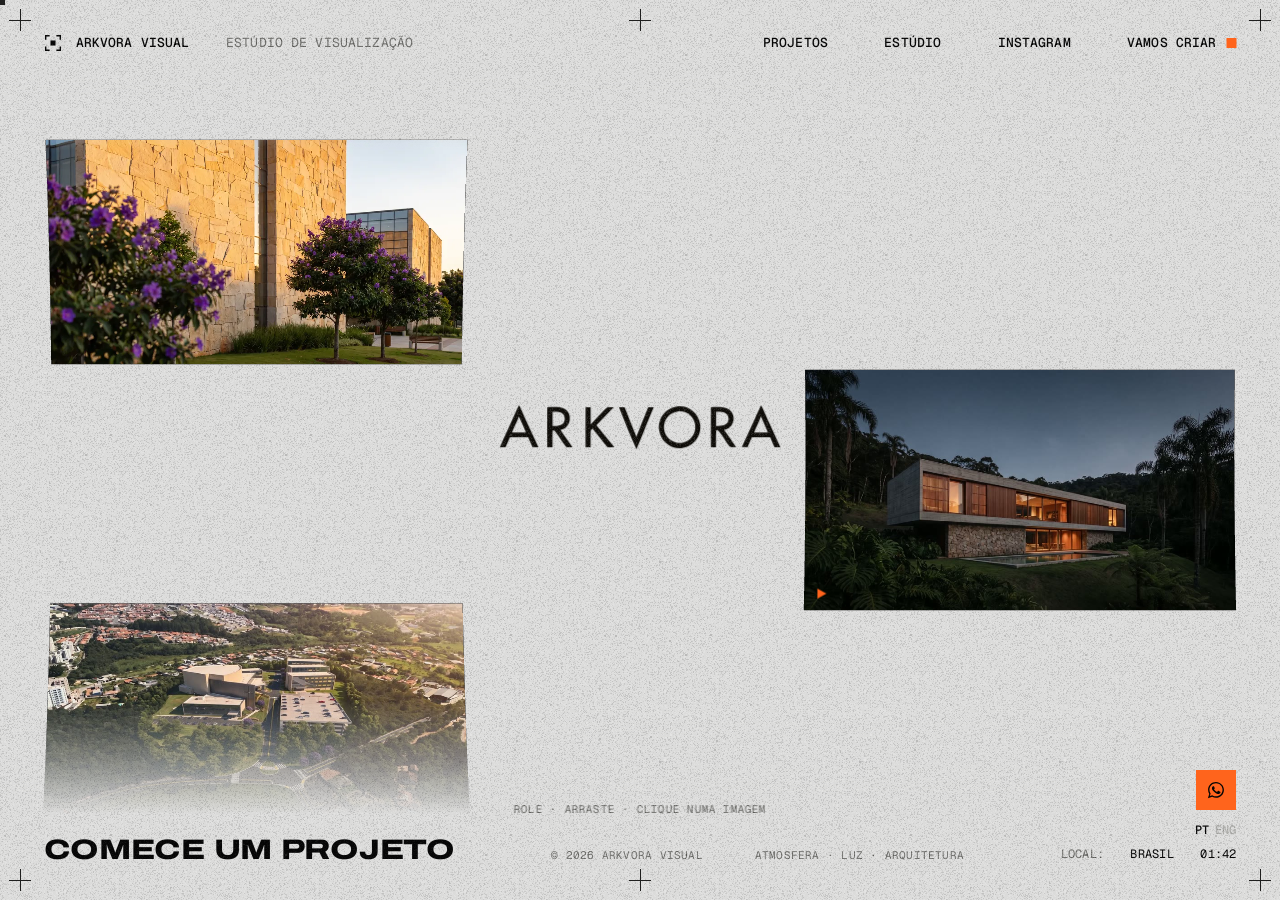
==== commit f5f0232a: "Celular: marca fixa no centro, nuvem de pontos no toque, menu completo, WhatsApp acima do idioma; po" ====
--- a/index.html
+++ b/index.html
@@ -1,5 +1,5 @@
 <!doctype html>
-<html lang="en" data-lang="en">
+<html lang="pt-BR" data-lang="pt">
 <head>
   <meta charset="utf-8">
   <meta name="viewport" content="width=device-width, initial-scale=1, viewport-fit=cover">
@@ -59,8 +59,8 @@
   <p class="base-meio">© <span data-ano></span> Arkvora Visual <span class="sep"></span> <span lang="en">Atmosphere · Light · Architecture</span><span lang="pt">Atmosfera · Luz · Arquitetura</span></p>
   <div class="base-dir">
     <div class="idioma" role="group" aria-label="Language">
-      <button type="button" data-set-lang="en" aria-pressed="true">Eng</button>
-      <button type="button" data-set-lang="pt" aria-pressed="false">Pt</button>
+      <button type="button" data-set-lang="pt" aria-pressed="true">Pt</button>
+      <button type="button" data-set-lang="en" aria-pressed="false">Eng</button>
     </div>
     <p class="relogio"><span class="rl-rot"><span lang="en">Location:</span><span lang="pt">Local:</span></span> <span><span lang="en">Brazil</span><span lang="pt">Brasil</span></span> <span data-relogio>--:--</span></p>
   </div>
--- a/estilo.css
+++ b/estilo.css
@@ -220,6 +220,8 @@
 .whats:hover { background: #25d366; transform: translateY(-2px); }
 .whats svg { width: 20px; height: 20px; }
 body.painel-aberto .whats { opacity: 0; pointer-events: none; }
+/* celular: o botão sobe para não cobrir o seletor PT/EN e o relógio do canto */
+@media (max-width: 760px) { .whats { bottom: calc(max(28px, env(safe-area-inset-bottom)) + 58px); } }
 
 @media (prefers-reduced-motion: reduce) {
   *, *::before, *::after { transition-duration: .01ms !important; animation: none !important; }
@@ -231,7 +233,7 @@
 .idioma button[aria-pressed="true"] { color: var(--fundo); }
 .menu a:hover, .pergunta:hover { color: var(--fundo); opacity: .55; }
 
-@media (max-width: 760px) { .marca-central { width: 46vw; } .frase-central { top: calc(50% + 6vw); } }
+@media (max-width: 760px) { .marca-central { width: 38vw; } .frase-central { top: calc(50% + 5vw); font-size: 10px; } }
 
 
 /* ══ v4 ═════════════════════════════════════════════════════════════════ */
@@ -308,7 +310,10 @@
 
 @media (max-width: 760px) {
   .topo { padding-top: 26px; }
-  .topo-desc, .menu a:not(.menu-cta) { display: none; }
+  .topo-desc { display: none; }
+  /* menu completo numa 2ª linha, abaixo da marca: Projetos · Estúdio · Instagram ... Vamos criar */
+  .topo { flex-wrap: wrap; row-gap: 14px; }
+  .menu { flex-basis: 100%; gap: 0; justify-content: space-between; font-size: 12px; }
   .base { padding-bottom: 28px; }
   .relogio .rl-rot { display: none; }
   .miras i:nth-child(1), .miras i:nth-child(4) { left: 12px; }
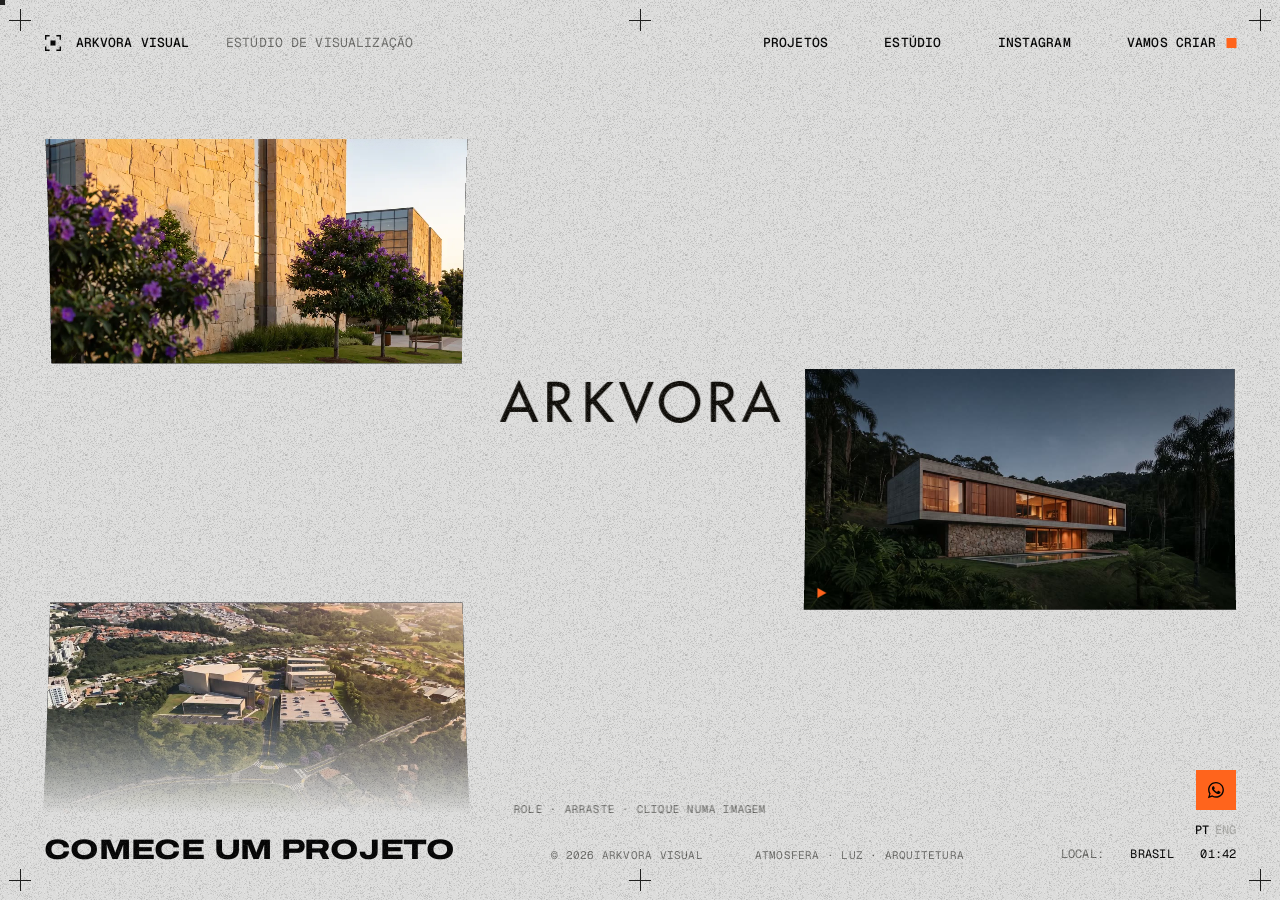
==== commit c334c13d: "Adiciona Vercel Web Analytics Co-Authored-By: Claude Opus 5.5 <noreply@anthropic.com>" ====
--- a/index.html
+++ b/index.html
@@ -14,6 +14,8 @@
   <link rel="preconnect" href="https://fonts.gstatic.com" crossorigin>
   <link href="https://fonts.googleapis.com/css2?family=Archivo:wdth,wght@125,800&family=Inter+Tight:wght@400;500;600&family=Geist+Mono:wght@400;500&display=swap" rel="stylesheet">
   <link rel="stylesheet" href="estilo.css">
+  <script>window.va = window.va || function () { (window.vaq = window.vaq || []).push(arguments); };</script>
+  <script defer src="/_vercel/insights/script.js"></script>
 </head>
 <body>
 
